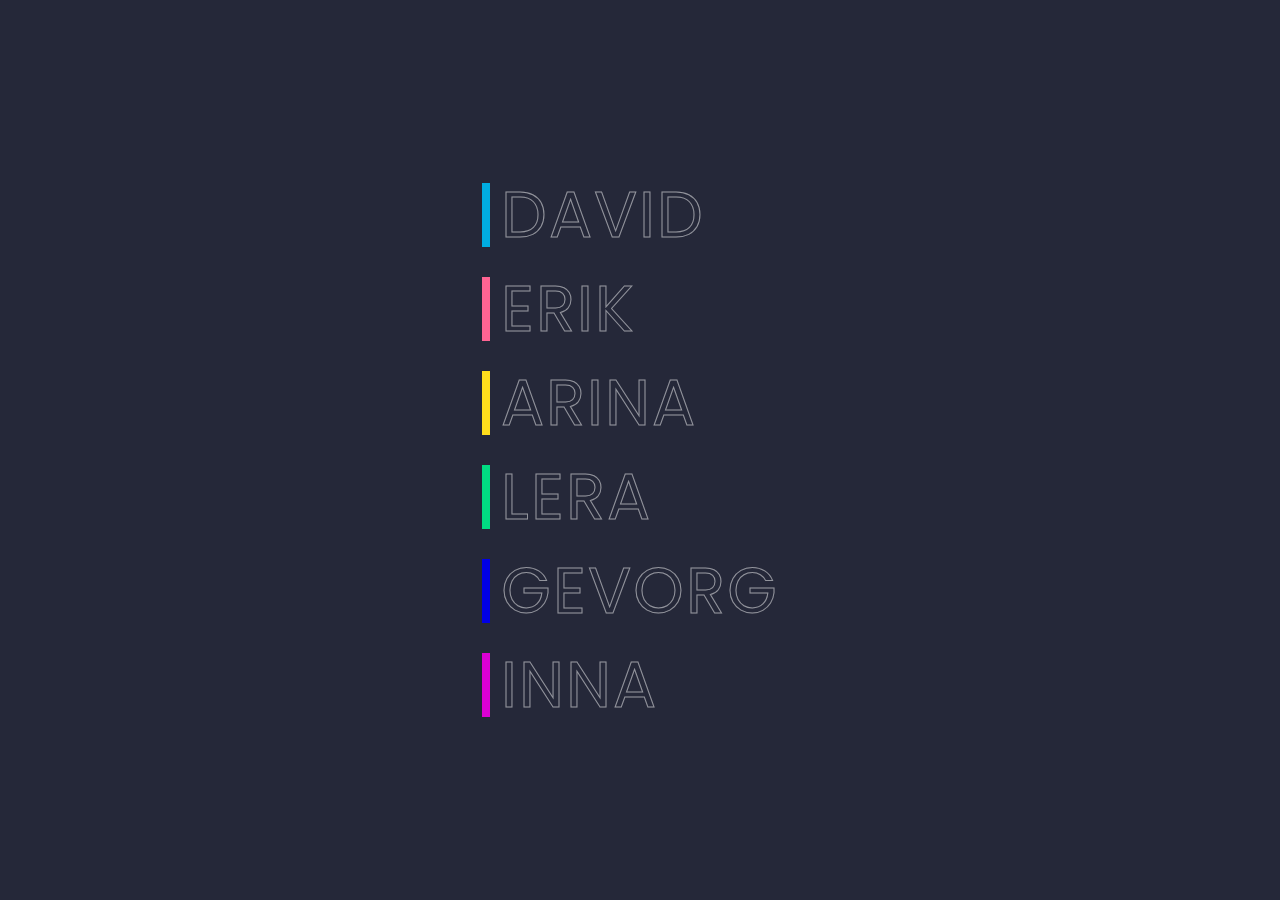
==== index.html @ 9996f0eb "Add files via upload" ====
<!DOCTYPE html>
<html>
<head>
<meta charsSet="UTF-8">
<title>david fldjyan</title>
<link href="styles.css" rel="stylesheet"/>
</head>
<body>
  <ul>
	<li style="--clr:#00ade1">
	  <a href="#" data-text="&nbsp;David">&nbsp;David&nbsp;</a>
	</li>
	<li style="--clr:#ff6493">
	  <a href="#" data-text="&nbsp;Erik">&nbsp;Erik&nbsp;</a>
	</li>
	<li style="--clr:#ffdd1c">
	  <a href="#" data-text="&nbsp;Arina">&nbsp;Arina&nbsp;</a>
	</li>
	<li style="--clr:#00dc82">
	  <a href="#" data-text="&nbsp;Lera">&nbsp;Lera&nbsp;</a>
	</li>
	<li style="--clr:#0000e5">
	  <a href="#" data-text="&nbsp;Gevorg">&nbsp;Gevorg&nbsp;</a>
	</li>
	<li style="--clr:#dc00d4">
	  <a href="#" data-text="&nbsp;Inna">&nbsp;Inna&nbsp;</a>
	</li>
  </ul>
</body>
</html>
---- styles.css ----
@import url('https://fonts.googleapis.com/css2?family=Poppins:ital,wght@1,600&display=swap');
*
{
  margin: 0;
  padding: 0;
  box-sizing: border-box;
  font-family: 'Poppins', sans-serif;
}
body {
  display: flex;
  justify-content: center;
  align-items: center;
  min-height: 100vh;
  background: #252839;
}
ul {
  position: relative;
  display: flex;
  flex-direction: column;
  gap: 30px;
}
ul li {
  position: relative;
  list-style: none;
}
ul li a {
  position: relative;
  font-size: 4em;
  text-decoration: none;
  line-height: 1em;
  letter-spacing: 2px;
  text-transform: uppercase;
  color: transparent;
  -webkit-text-stroke: 1px rgba(255,255,255,0.5);
}
ul li a::before {
  content:attr(data-text);
  position: absolute;
  color: var(--clr);
  width: 0;
  overflow: hidden;
  transition: 1s;
  border-right: 8px solid var(--clr);
  -webkit-text-stroke: 1px var(--clr);
}
ul li a:hover::before {
  width: 100%;
  filter: drop-shadow(0 0 25px var(--clr));
}
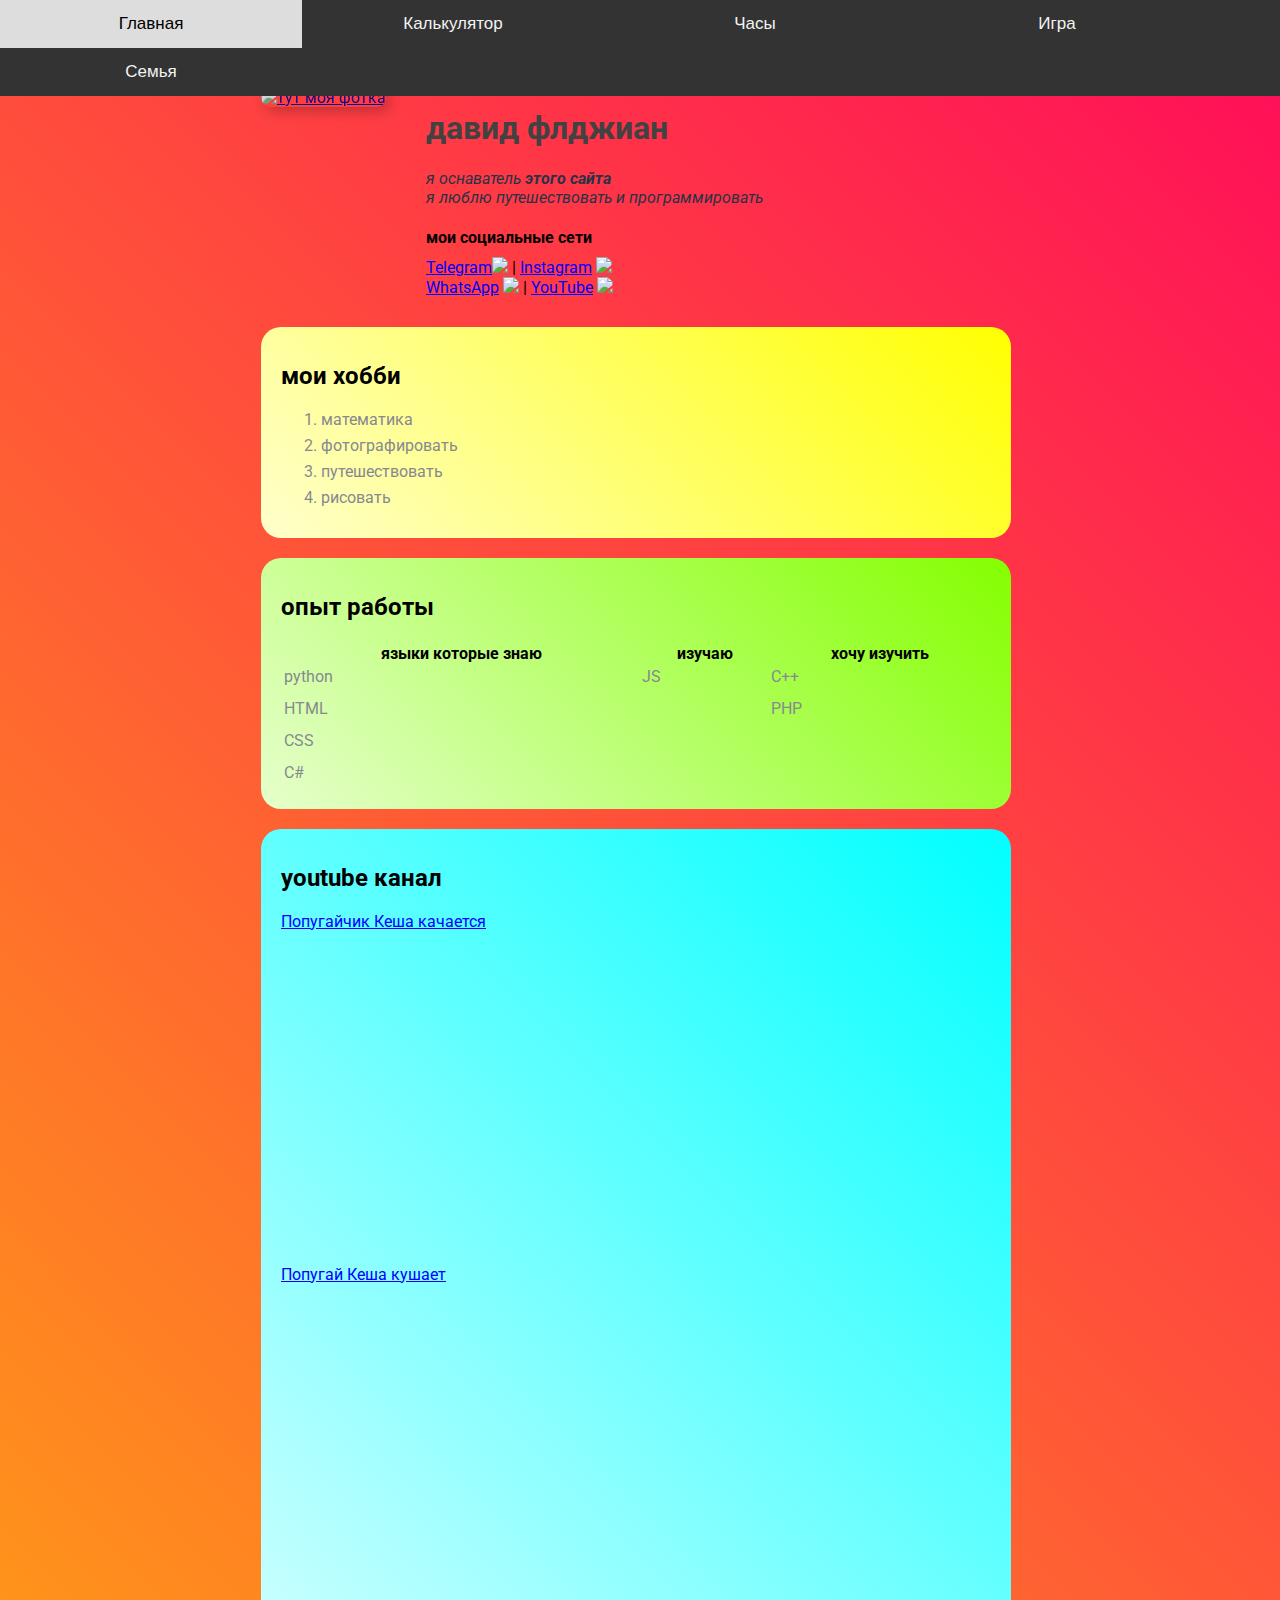
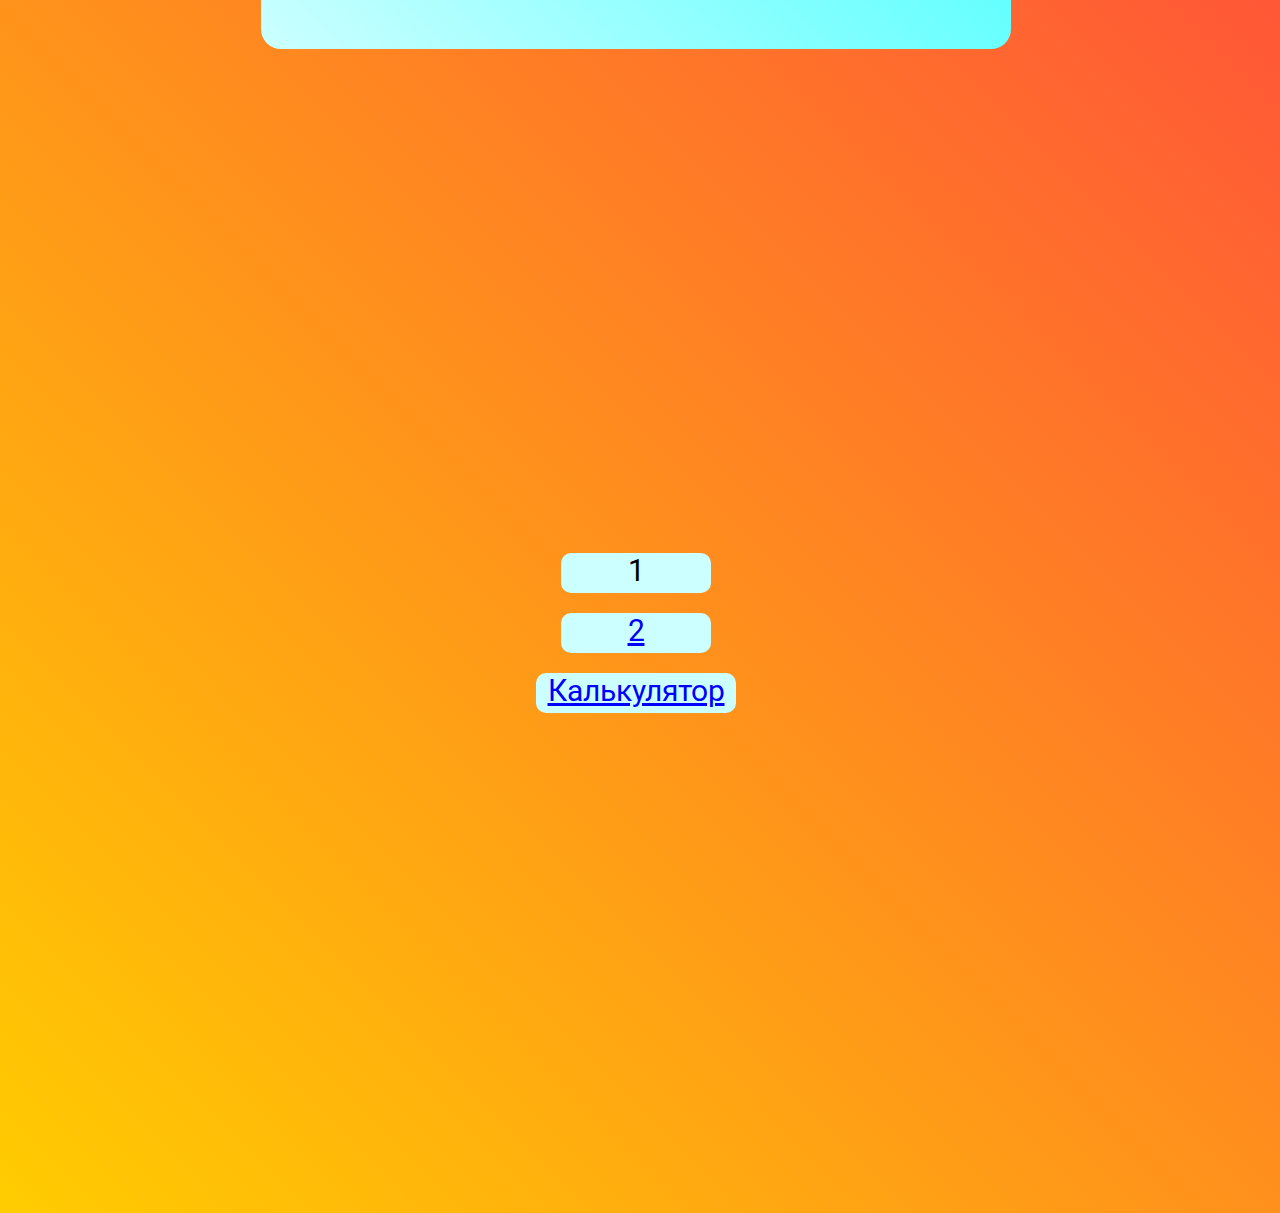
==== commit baa0c2ad: "Add files via upload" ====
--- a/index.html
+++ b/index.html
@@ -1,30 +1,124 @@
 <!DOCTYPE html>
-<html>
-<head>
-<meta charsSet="UTF-8">
-<title>david fldjyan</title>
-<link href="styles.css" rel="stylesheet"/>
-</head>
-<body>
-  <ul>
-	<li style="--clr:#00ade1">
-	  <a href="#" data-text="&nbsp;David">&nbsp;David&nbsp;</a>
-	</li>
-	<li style="--clr:#ff6493">
-	  <a href="#" data-text="&nbsp;Erik">&nbsp;Erik&nbsp;</a>
-	</li>
-	<li style="--clr:#ffdd1c">
-	  <a href="#" data-text="&nbsp;Arina">&nbsp;Arina&nbsp;</a>
-	</li>
-	<li style="--clr:#00dc82">
-	  <a href="#" data-text="&nbsp;Lera">&nbsp;Lera&nbsp;</a>
-	</li>
-	<li style="--clr:#0000e5">
-	  <a href="#" data-text="&nbsp;Gevorg">&nbsp;Gevorg&nbsp;</a>
-	</li>
-	<li style="--clr:#dc00d4">
-	  <a href="#" data-text="&nbsp;Inna">&nbsp;Inna&nbsp;</a>
-	</li>
-  </ul>
-</body>
+<html lang="fr">
+	<head>
+		<meta charsSet="UTF-8">
+		<title>david fldjyan</title>
+		<!-- иконка у вкладки -->
+		<link rel="Icon" type="image/png" href="img/terre.png">
+		<link href="styles.css" rel="stylesheet"/>
+		<script src="app.js"></script>
+
+	</head>
+	<body>
+
+
+		<div class="navbar">
+            <a href="index.html">Главная</a>
+            <a href="calculator.html">Калькулятор</a>
+            <a href="clock.html">Часы</a>
+            <a href="tictactoe.html">Игра</a>
+            <a href="family.html">Семья</a>
+        </div>
+
+
+		<div class="principal_container">
+	
+		
+			<div class="partie_1">
+				</p><a href="k.jpeg.webp" download><img src="img/first.webp"alt="тут моя фотка" class="photo1"></a>
+				<div class="sous_partie_1">
+					<h1 class="name">давид флджиан</h1>
+					<p>я оснаватель<strong> этого сайта</strong>
+					<p>я люблю путешествовать и программировать</p>
+					<h4>мои социальные сети</h4>
+
+					<a target="blanck" href="https://t.me/davka06" target="_blank">Telegram</a><img src="img/telegram.png" width="15px">
+					|
+					<a target="blanck" href="https://instagram.com/davidfldzhian?utm_medium=copy_link" target="_blank">Instagram</a> <img src="img/instagram.png" width="15px">
+					<br>
+					<a target="blanck" href="https://wa.me/330652434784?text=Привет" target="_blank">WhatsApp</a> <img src="img/whatsapp.png" width="15px">
+					|
+					<a target="blanck" href="https://www.youtube.com/@keshaetgosha3512" target="_blank">YouTube</a> <img src="img/youtube.png" width="15px">
+				</div>
+			</div>
+
+
+			<div class="card yellow-gradient">
+				<h2>мои хобби</h2>
+				<ol class="list">
+					<li>математика</li>
+					<li>фотографировать</li>
+					<li>путешествовать</li>
+					<li>рисовать</li>
+				</ol>
+			</div>
+
+
+			<div class="card green-gradient">
+				<h2>опыт работы</h2>
+				<table class="table">
+					<tr>
+						<th>языки которые знаю</th>
+						<th>изучаю</th>
+						<th>хочу изучить</th>
+					</tr>
+					<tr>
+						<td>python</td>
+						<td>JS</td>
+						<td>C++</td>
+					</tr>
+					<tr>
+						<td>HTML</td>
+						<td></td>
+						<td>PHP</td>
+					</tr>
+					<tr>
+						<td>CSS</td>
+						<td></td>
+						<td></td>
+					</tr>
+					<tr>
+						<td>C#</td>
+						<td></td>
+						<td></td>
+					</tr>
+				</table>
+			</div>
+
+
+			<div class="card blue-gradient">
+				<h2>youtube канал</h2>
+				<ul class="youtube">
+					<li><a href="https://www.youtube.com/watch?v=2KnfKZgqo1g">Попугайчик Кеша качается</a></li>
+					<iframe width="560" height="315" src="https://www.youtube.com/embed/2KnfKZgqo1g" title="YouTube video player" frameborder="0" allow="accelerometer; autoplay; clipboard-write; encrypted-media; gyroscope; picture-in-picture" allowfullscreen></iframe>
+					<li><a href="https://www.youtube.com/watch?v=rhFXtfIqIQg">Попугай Кеша кушает</a></li>
+					<iframe width="560" height="315" src="https://www.youtube.com/embed/rhFXtfIqIQg" title="YouTube video player" frameborder="0" allow="accelerometer; autoplay; clipboard-write; encrypted-media; gyroscope; picture-in-picture" allowfullscreen></iframe>
+				</ul>
+			</div>
+
+
+			<div class="maps">
+				<iframe src="https://www.google.com/maps/embed?pb=!1m18!1m12!1m3!1d3143.9735511110616!2d7.292085008765545!3d43.73057690275578!2m3!1f0!2f0!3f0!3m2!1i1024!2i768!4f13.1!3m3!1m2!1s0x12cdc53fe7a59321%3A0x9d50233f66c55167!2s8%20Imp.%20des%20Liserons%2C%2006300%20Nice!5e0!3m2!1sru!2sfr!4v1671573953355!5m2!1sru!2sfr" width="600" height="450" style="border:0;" allowfullscreen="" loading="lazy" referrerpolicy="no-referrer-when-downgrade"></iframe>
+			</div>
+
+
+			<div class="page1">
+				<p>1</p>
+			</div>
+
+			<div class="page2">
+				<a href="youtube.html">2</a>
+			</div>
+
+			<div class="page3">
+				<a href="calculator.html">Калькулятор</a>
+			</div>
+
+			<div style="margin-bottom: 500px;"></div>
+
+
+		</div>
+
+
+	</body>
 </html>--- a/styles.css
+++ b/styles.css
@@ -1,49 +1,282 @@
-@import url('https://fonts.googleapis.com/css2?family=Poppins:ital,wght@1,600&display=swap');
-*
-{
-  margin: 0;
-  padding: 0;
-  box-sizing: border-box;
-  font-family: 'Poppins', sans-serif;
-}
-body {
+@import url('https://fonts.googleapis.com/css2?family=Roboto&display=swap');
+
+body{
+  background: linear-gradient(45deg,#ffcc00, #ff0c5a);    /* цвет фона */
+  font: normal 16px 'Roboto', sans-serif;                     /* шрифт по умолчанию */
+  margin-left: auto;
+}
+
+.partie_1 p {
+    color: #283246;                 /* цвет текста в заголовке */
+    margin: 0;                        /* отступ 0 */
+    font-style: italic;               /* шрифт: italic */
+    /* text-transform: capitalize; */ /* сделать все первые буквы заглавными */
+}
+
+.partie_1{
+  margin-bottom: 30px;   /* отступ снизу 30px */
+  display: flex;         /* можно разместить много вещей в одну линию */
+}
+
+.sous_partie_1 {
+  margin-left: 40px;     /* отступ слева от картинки */
+}
+
+.sous_partie_1  h4 {
+  margin-bottom: 10px;   /* отступ снизу от карточек */
+}
+
+.principal_container{
+  max-width: 750px;    /* максимальный размер */
+  margin: auto;        /* отступ автоматический */
+  padding-top: 80px;   /* отступ сверха */
+}
+
+.yellow-gradient{
+  background: linear-gradient(45deg,#ffffcc,#ffff00); /* градиент ( 45° ) */
+}
+
+.green-gradient{
+  background: linear-gradient(45deg,#e6ffcc,#84ff00); /* градиент ( 45° ) */
+}
+
+.blue-gradient{
+  background: linear-gradient(45deg,#ccffff,#00ffff); /* градиент ( 45° ) */
+}
+
+.card {
+  padding: 15px 20px;   /* отступ изнутри */
+  margin-bottom: 20px;  /* отступ от другой карточки */
+  border-radius: 20px;  /* округление карточки */
+} 
+
+.list li {
+  color: #86898f;     /* цвет элементов */
+  margin-bottom: 7px;   /* отступ между элементами */
+}
+
+.table {
+  width: 100%;      /* таблица во всю карточку */
+}
+
+.table td {
+  padding-bottom: 10px;   /* отступ между элементами */
+  color: #86898f;       /* цвет элементов */
+}
+
+.youtube{
+  padding: 0;          /* расстояние от карточки слева */
+  list-style: none;    /* убрать стиль у листа ( точки ) */
+}
+
+.youtube li{
+  margin-bottom: 10px;  /* расстояние между ссылками */
+  padding-bottom: 5px;  /* расстояние ссылки от низа */
+}
+
+::selection{
+  color: #84ff00;       /* Цвет текста при его выделении */
+  background: #b3ffff;  /* Цвет фона при его выделении */
+}
+
+.name{   
+  /* параметры имени */
+  cursor: pointer; 
+  color: #424242;
+  transition: .5s;
+}
+
+.name:hover{
+  /* подсветка имени ( тень ) */
+  color:#fff;
+  text-shadow: 0 0 5px #03e0f4,
+               0 0 25px #03e0f4,
+               0 0 50px #03e0f4,
+               0 0 100px #03e0f4;
+}
+
+.photo1{
+  /* параметры фотки (тень, фильтр, края, размеры) */
+  width: 400px;
+  border-radius: 28px;
+  box-shadow: 4px 4px 14px rgba(0,0,0,0.25);
+  cursor: pointer;
+  filter: grayscale(.5);
+  transition: .3s;
+  overflow: hidden;
+  z-index: 2;
+/*   filter: blur(5px); */ /* размытие */
+}
+
+.photo1:hover{
+  filter: grayscale(0);                   /* при наведение на фото станоовится цветной */
+  transform: scale(1.1) rotate(3deg);     /* увеличевается в 1.2 раза и поворачивается на 5 градусов */
+
+}
+
+::-webkit-scrollbar{
+  width: 20px;  /* размер scrollbar */
+}
+
+::-webkit-scrollbar-track{
+  background: #c1ffa8 /* цвет scrollbar */
+}
+
+::-webkit-scrollbar-thumb{
+  background: #00c9db /* цвет подвижнной scrollbar */
+}
+
+.maps{
+  /* карты */
+  margin-left: 70px;
+}
+
+.page1{
+  /* переход на вторую страницу */
+  width: 150px;
+  height: 40px;
+  text-align: center;
+  font-size: 30px;
+  background: #ccffff;
+  margin-left: 300px;
+  margin-top: 20px;
+  border-radius: 10px;
+}
+
+.page2{
+  /* переход на вторую страницу */
+  width: 150px;
+  height: 40px;
+  text-align: center;
+  font-size: 30px;
+  background: #ccffff;
+  margin-left: 300px;
+  margin-top: 20px;
+  border-radius: 10px;
+}
+
+.page3{
+  /* переход на вторую страницу */
+  width: 200px;
+  height: 40px;
+  text-align: center;
+  font-size: 30px;
+  background: #ccffff;
+  margin-left: 275px;
+  margin-top: 20px;
+  border-radius: 10px;
+}
+
+.link-list a{
+  color: black;              /* цвет ссылки ( видео ) */
+}
+
+.link-list a:hover{
+  text-decoration: underline;  /* подчеркнуть ссылку когда мышка на ней ( видео ) */
+}
+
+.link-list a:active{
+  color: blue;               /* цвет ссылки в момент нажатия ( видео ) */
+}
+
+.link-list a:visited{
+  color: rgb(128, 128, 128); /* цвет ссылки когда она была посещена ( видео ) */
+}
+
+a {
+  color: rgb(0, 0, 255);     /* цвет ссылки */
+}
+
+.navbar {
+  overflow: hidden;
+  background-color: #333;
+  position: fixed;
+  top: 0;
+  width: 100%;
+  margin-left:  0;
+  z-index: 1;
+}
+
+.navbar a {
+  float: left;
+  display: block;
+  color: #f2f2f2;
+  text-align: center;
+  padding: 14px 16px;
+  text-decoration: none;
+  font-size: 17px;
+  width: 270px;
+  font-family:'Franklin Gothic Medium', 'Arial Narrow', Arial, sans-serif ;
+}
+
+.navbar a:hover {
+  background: #ddd;
+  color: black;
+}
+
+.main {
+  padding: 16px;
+  margin-top: 30px;
+  height: 1500px; /* Used in this example to enable scrolling */
+}
+
+
+
+
+
+
+
+
+
+
+
+
+
+
+
+
+
+
+
+
+
+
+
+/* .contact h2 {
+  text-align: center;
+}
+.form-group label {
+  display: block;
+  font-size: 14px;
+  color: #86898f
+}
+  boxorm-group textarea {
+  border: none;
+  border-bottom: 1px solid #ccc;
+  color: #000;
+  padding: 15px 0 10px;
+  outline: none;
+  font-family: inherit;
+
+}
+.row {
   display: flex;
-  justify-content: center;
-  align-items: center;
-  min-height: 100vh;
-  background: #252839;
-}
-ul {
-  position: relative;
-  display: flex;
-  flex-direction: column;
-  gap: 30px;
-}
-ul li {
-  position: relative;
-  list-style: none;
-}
-ul li a {
-  position: relative;
-  font-size: 4em;
-  text-decoration: none;
-  line-height: 1em;
-  letter-spacing: 2px;
-  text-transform: uppercase;
-  color: transparent;
-  -webkit-text-stroke: 1px rgba(255,255,255,0.5);
-}
-ul li a::before {
-  content:attr(data-text);
-  position: absolute;
-  color: var(--clr);
-  width: 0;
-  overflow: hidden;
-  transition: 1s;
-  border-right: 8px solid var(--clr);
-  -webkit-text-stroke: 1px var(--clr);
-}
-ul li a:hover::before {
-  width: 100%;
-  filter: drop-shadow(0 0 25px var(--clr));
-}+  margin-bottom: 20px;
+}
+.row > .form-group {
+  width: 50%;
+}
+.row > .form-group:first-child {
+  margin-right: 20px;
+}
+.btn {
+  background: #111;
+  padding: 15px 20px;
+  color: #fff;
+  border: none;
+  font-family: inherit;
+  cursor: pointer;
+}
+.btn:hover {
+  opacity: 0.9;
+} */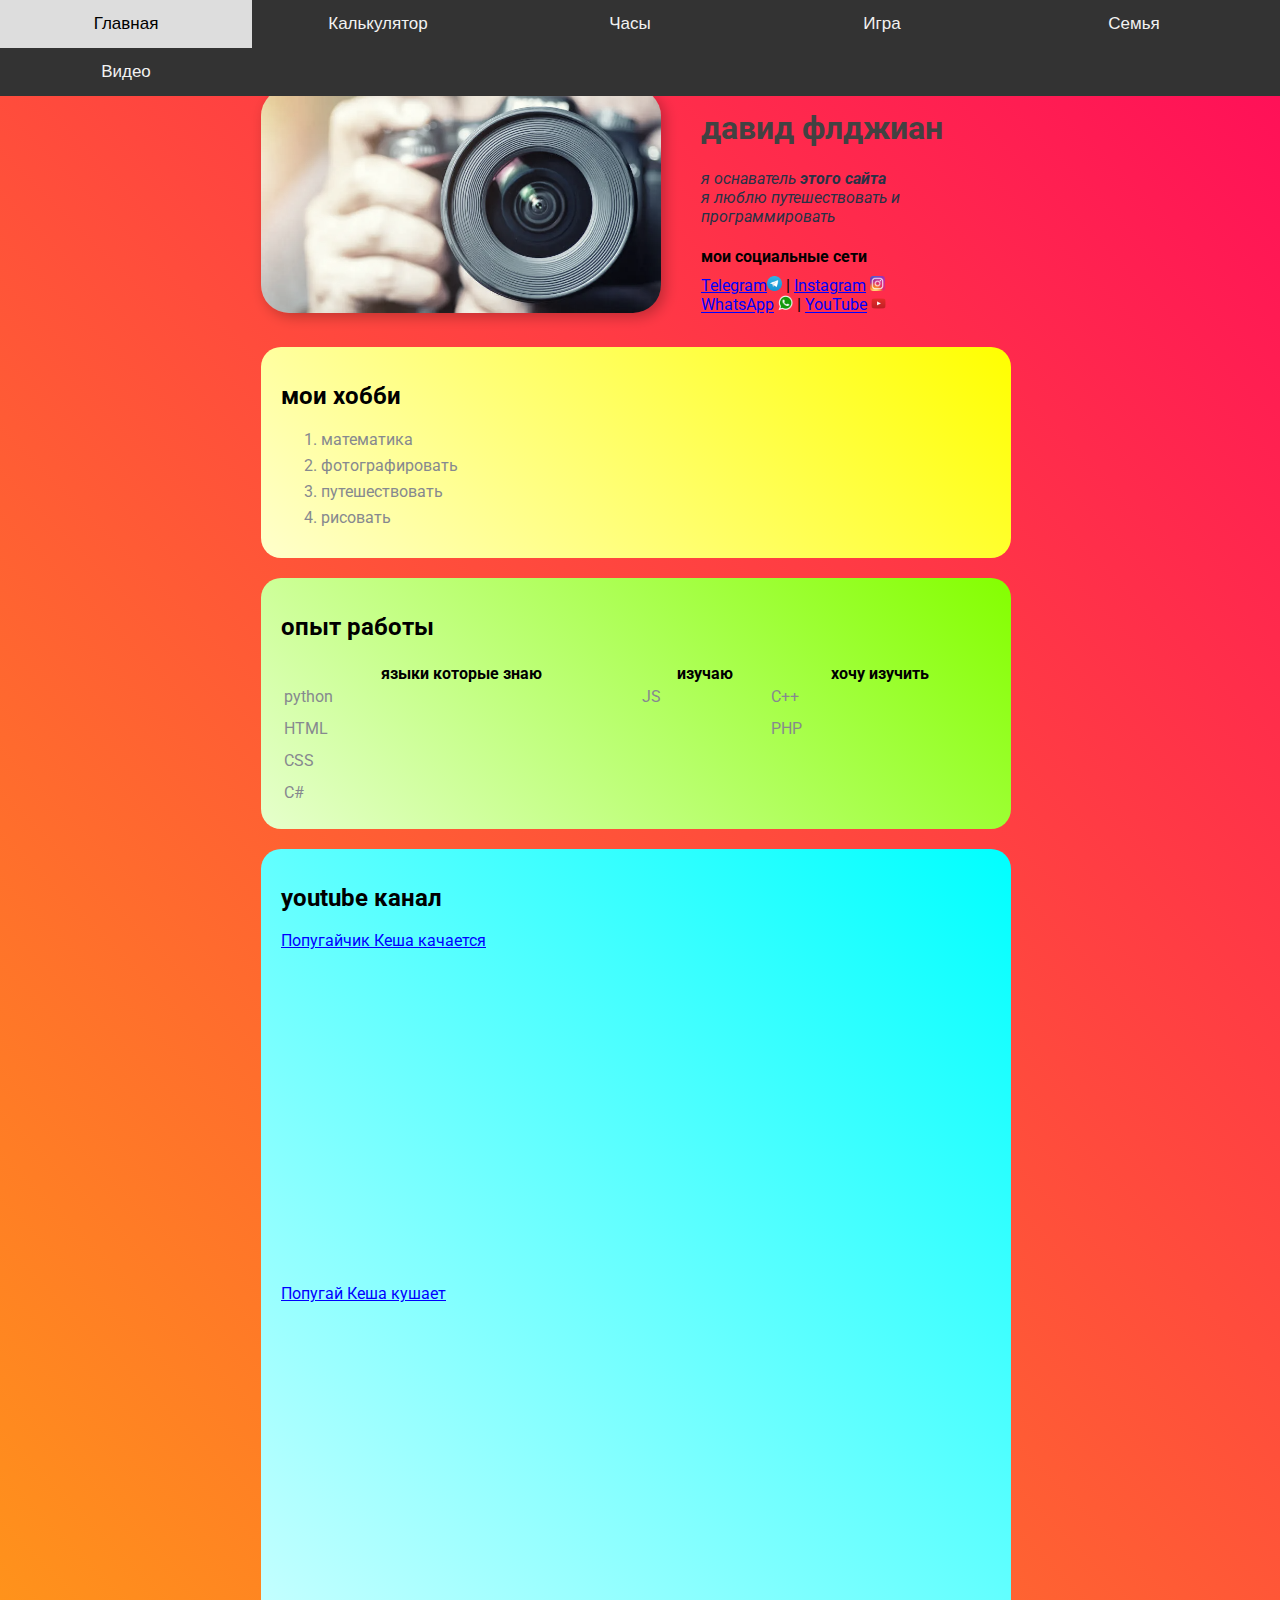
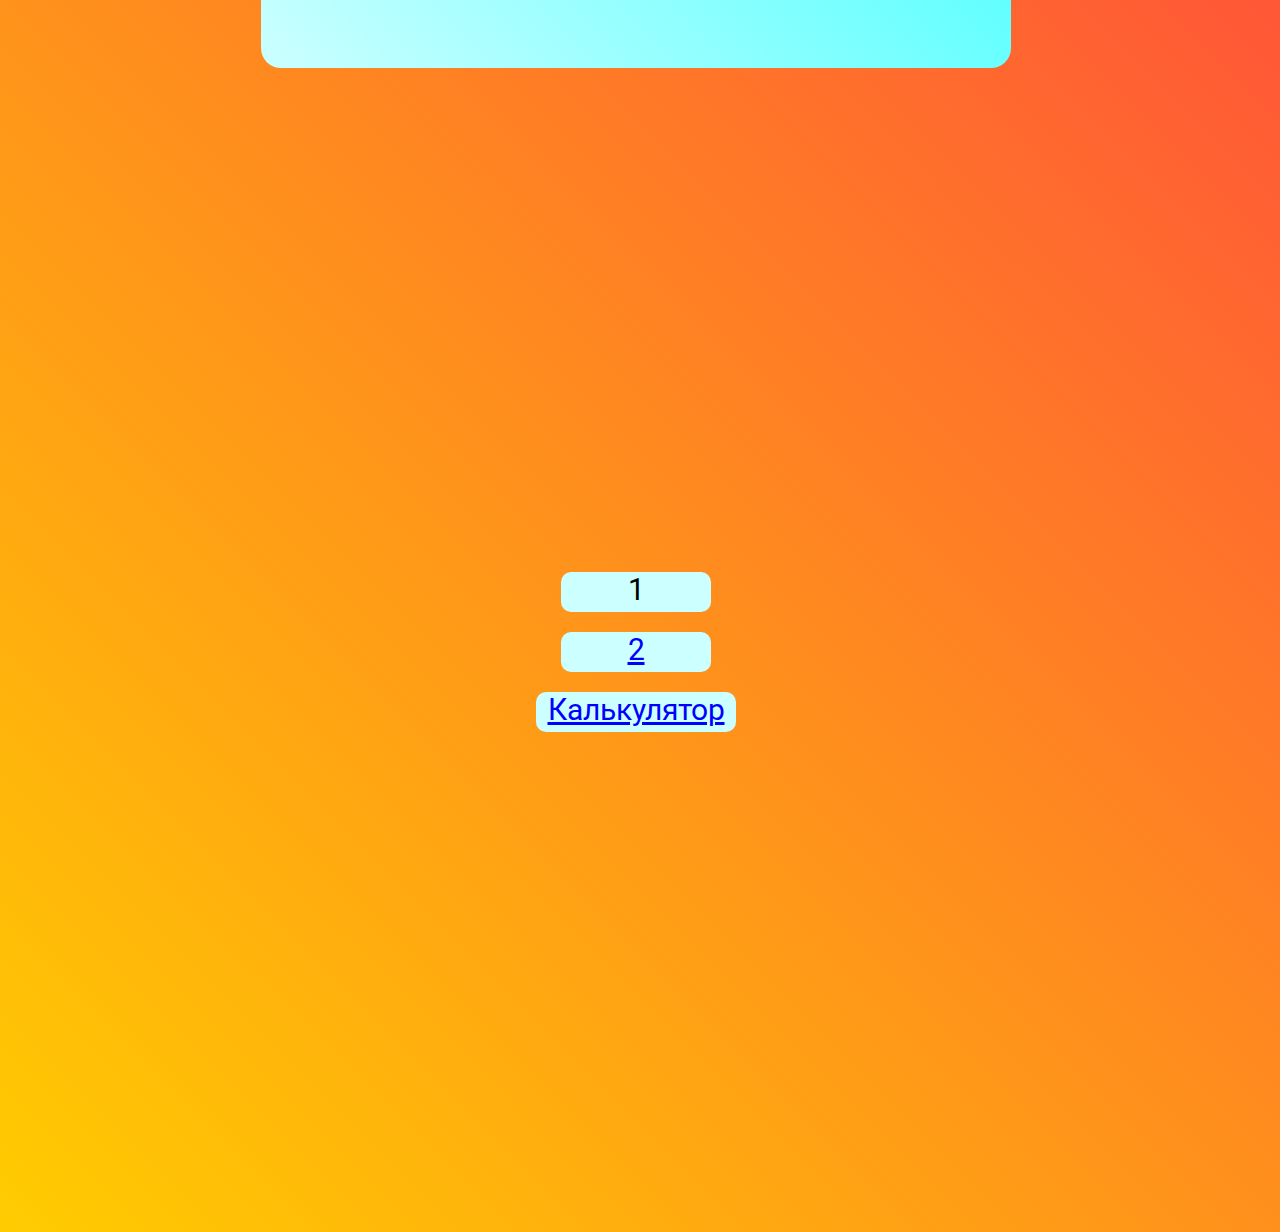
==== commit 909da3b0: "Summary" ====
--- a/index.html
+++ b/index.html
@@ -18,6 +18,7 @@
             <a href="clock.html">Часы</a>
             <a href="tictactoe.html">Игра</a>
             <a href="family.html">Семья</a>
+			<a href="video.html">Видео</a>
         </div>
 
 
--- a/styles.css
+++ b/styles.css
@@ -205,7 +205,7 @@
   padding: 14px 16px;
   text-decoration: none;
   font-size: 17px;
-  width: 270px;
+  width: 220px;
   font-family:'Franklin Gothic Medium', 'Arial Narrow', Arial, sans-serif ;
 }
 
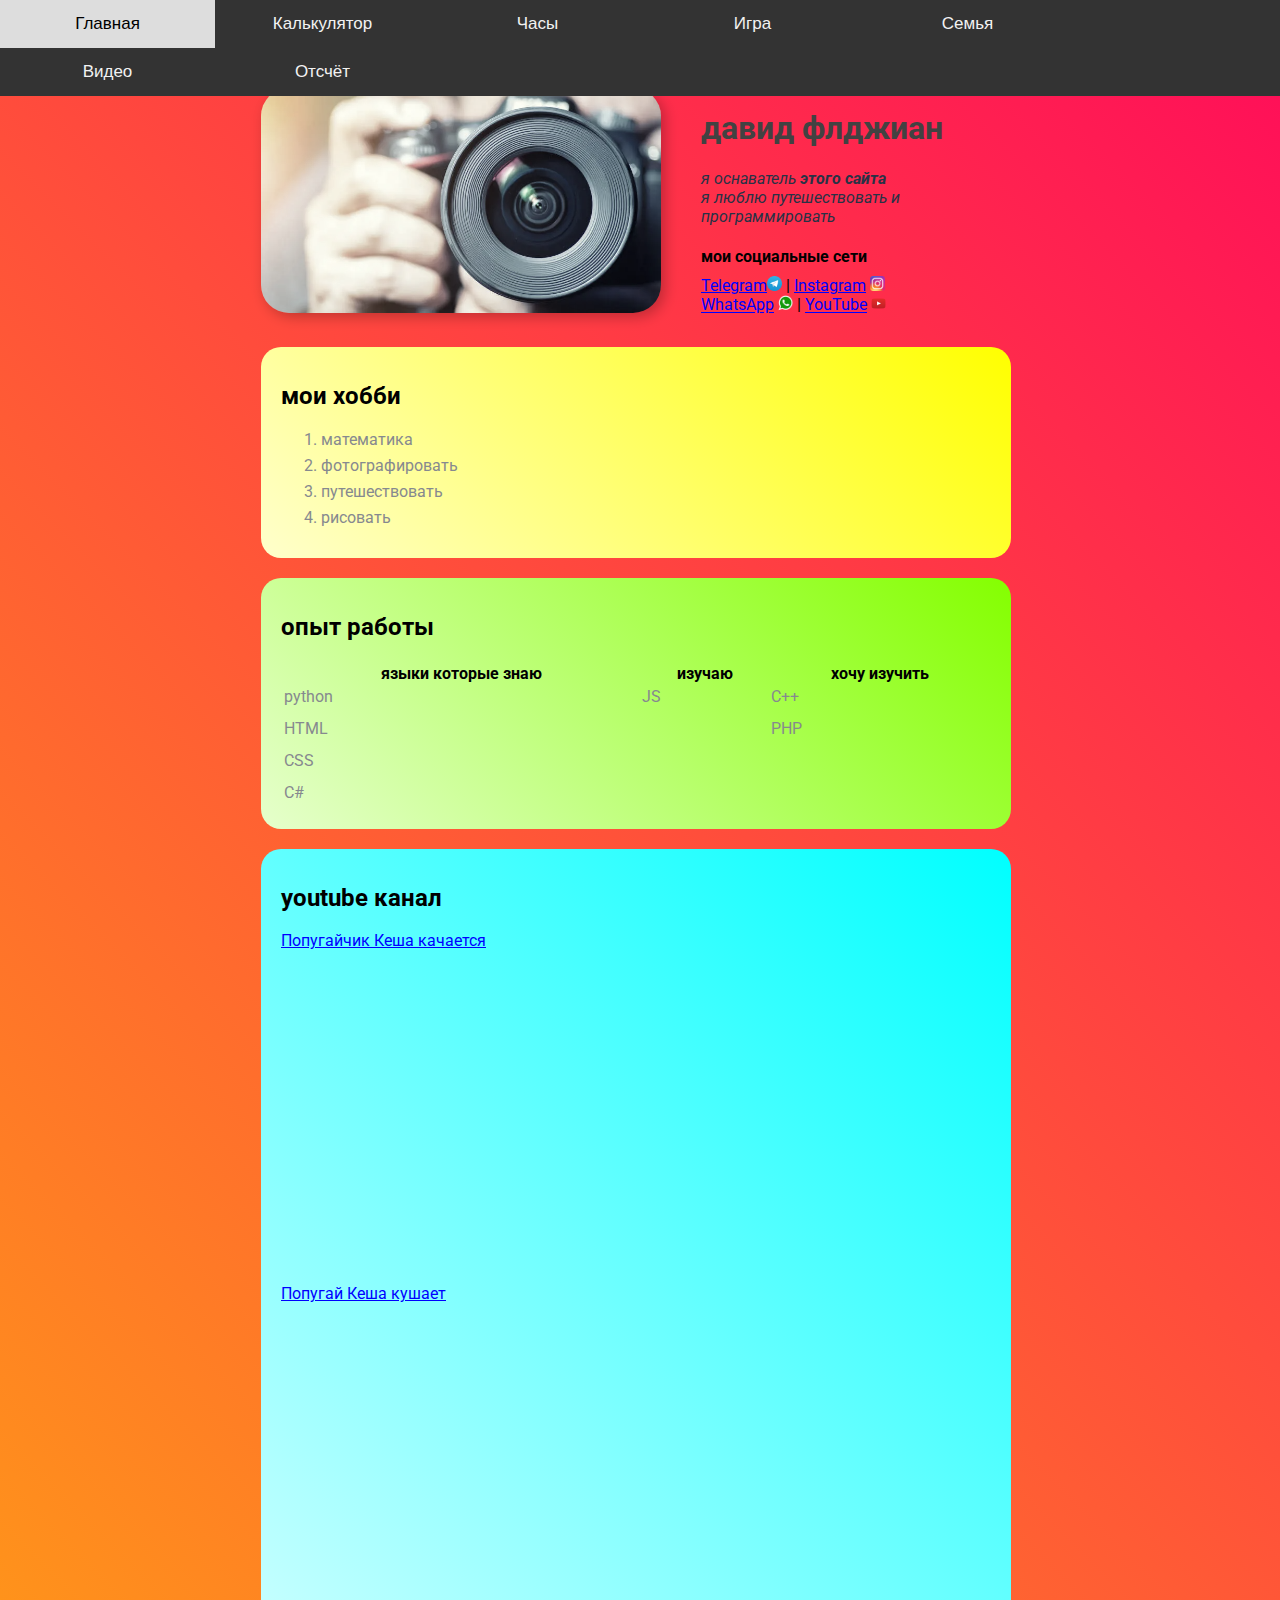
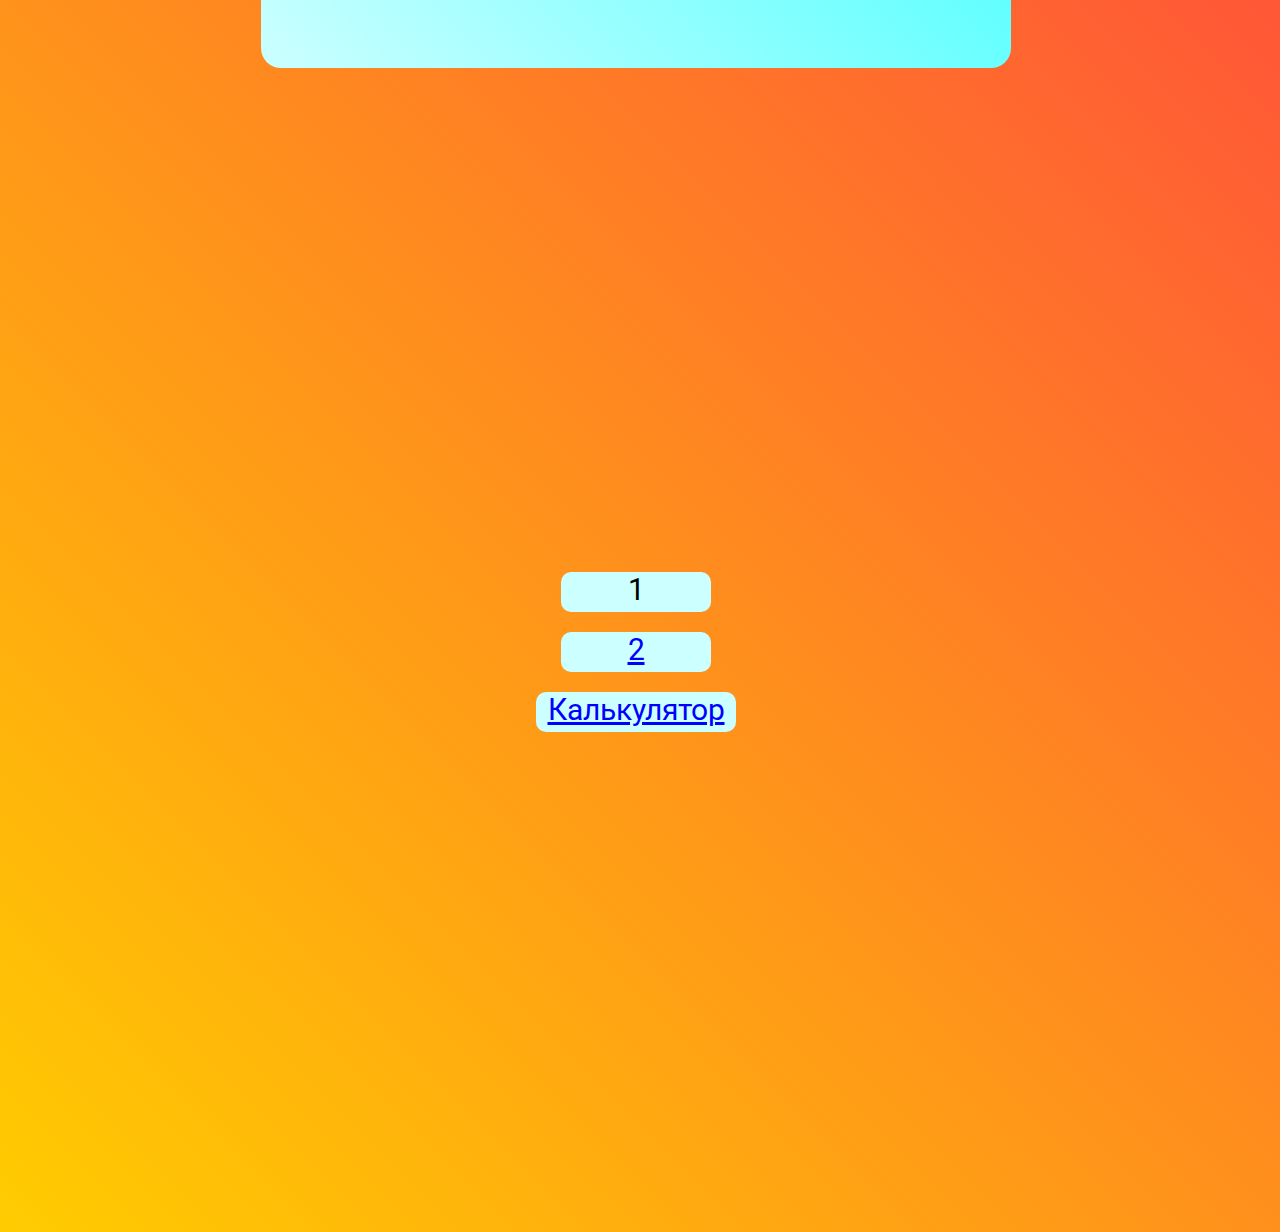
==== commit 0e924d64: "Summary" ====
--- a/index.html
+++ b/index.html
@@ -19,6 +19,7 @@
             <a href="tictactoe.html">Игра</a>
             <a href="family.html">Семья</a>
 			<a href="video.html">Видео</a>
+			<a href="new_year.html">Отсчёт</a>
         </div>
 
 
--- a/styles.css
+++ b/styles.css
@@ -204,22 +204,15 @@
   text-align: center;
   padding: 14px 16px;
   text-decoration: none;
+  font-family:'Franklin Gothic Medium', 'Arial Narrow', Arial, sans-serif ;
   font-size: 17px;
-  width: 220px;
-  font-family:'Franklin Gothic Medium', 'Arial Narrow', Arial, sans-serif ;
+  width: 183px;
 }
 
 .navbar a:hover {
   background: #ddd;
   color: black;
 }
-
-.main {
-  padding: 16px;
-  margin-top: 30px;
-  height: 1500px; /* Used in this example to enable scrolling */
-}
-
 
 
 
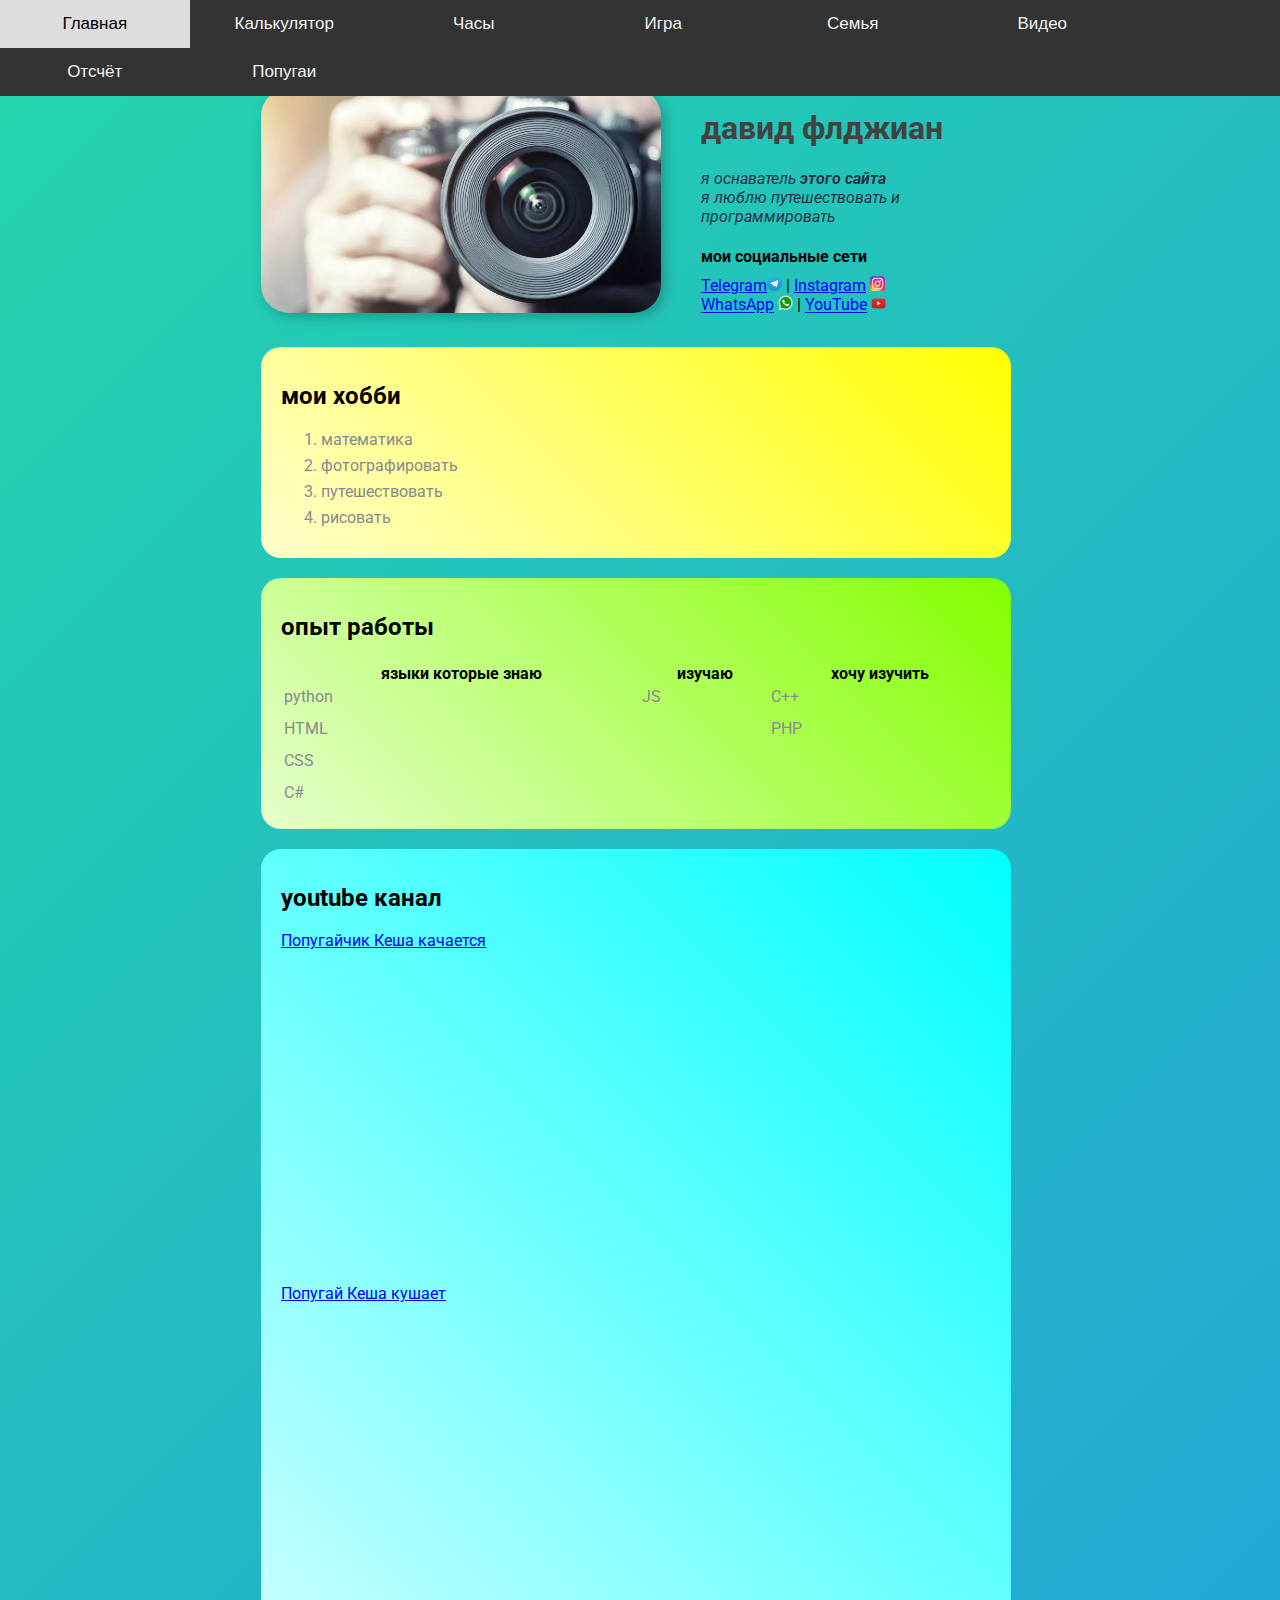
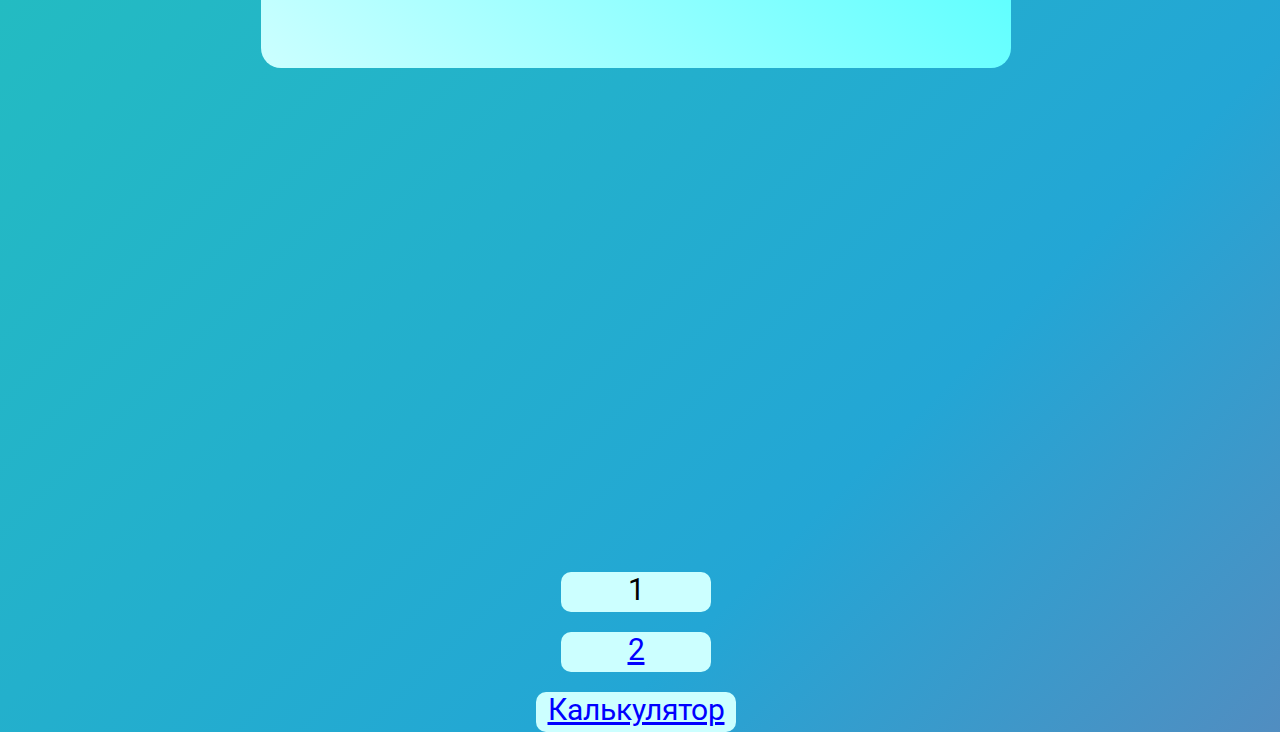
==== commit e12eb841: "Summary" ====
--- a/index.html
+++ b/index.html
@@ -11,16 +11,17 @@
 	</head>
 	<body>
 
-
+		
 		<div class="navbar">
-            <a href="index.html">Главная</a>
-            <a href="calculator.html">Калькулятор</a>
-            <a href="clock.html">Часы</a>
-            <a href="tictactoe.html">Игра</a>
-            <a href="family.html">Семья</a>
+			<a href="index.html">Главная</a>
+			<a href="calculator.html">Калькулятор</a>
+			<a href="clock.html">Часы</a>
+			<a href="tictactoe.html">Игра</a>
+			<a href="family.html">Семья</a>
 			<a href="video.html">Видео</a>
 			<a href="new_year.html">Отсчёт</a>
-        </div>
+			<a href="perruche.html">Попугаи</a>
+		</div>
 
 
 		<div class="principal_container">
--- a/styles.css
+++ b/styles.css
@@ -1,10 +1,27 @@
 @import url('https://fonts.googleapis.com/css2?family=Roboto&display=swap');
 
 body{
-  background: linear-gradient(45deg,#ffcc00, #ff0c5a);    /* цвет фона */
   font: normal 16px 'Roboto', sans-serif;                     /* шрифт по умолчанию */
   margin-left: auto;
-}
+	background: linear-gradient(-45deg, #ee7752, #e73c7e, #23a6d5, #23d5ab);
+	background-size: 400% 400%;
+	animation: gradient 5s ease infinite;
+	height: 100vh;
+}
+
+@keyframes gradient {
+	0% {
+		background-position: 0% 50%;
+	}
+	50% {
+		background-position: 100% 50%;
+	}
+	100% {
+		background-position: 0% 50%;
+	}
+}
+
+/* #ffcc00, #ff0c5a */
 
 .partie_1 p {
     color: #283246;                 /* цвет текста в заголовке */
@@ -206,7 +223,7 @@
   text-decoration: none;
   font-family:'Franklin Gothic Medium', 'Arial Narrow', Arial, sans-serif ;
   font-size: 17px;
-  width: 183px;
+  width: 157.5px;
 }
 
 .navbar a:hover {
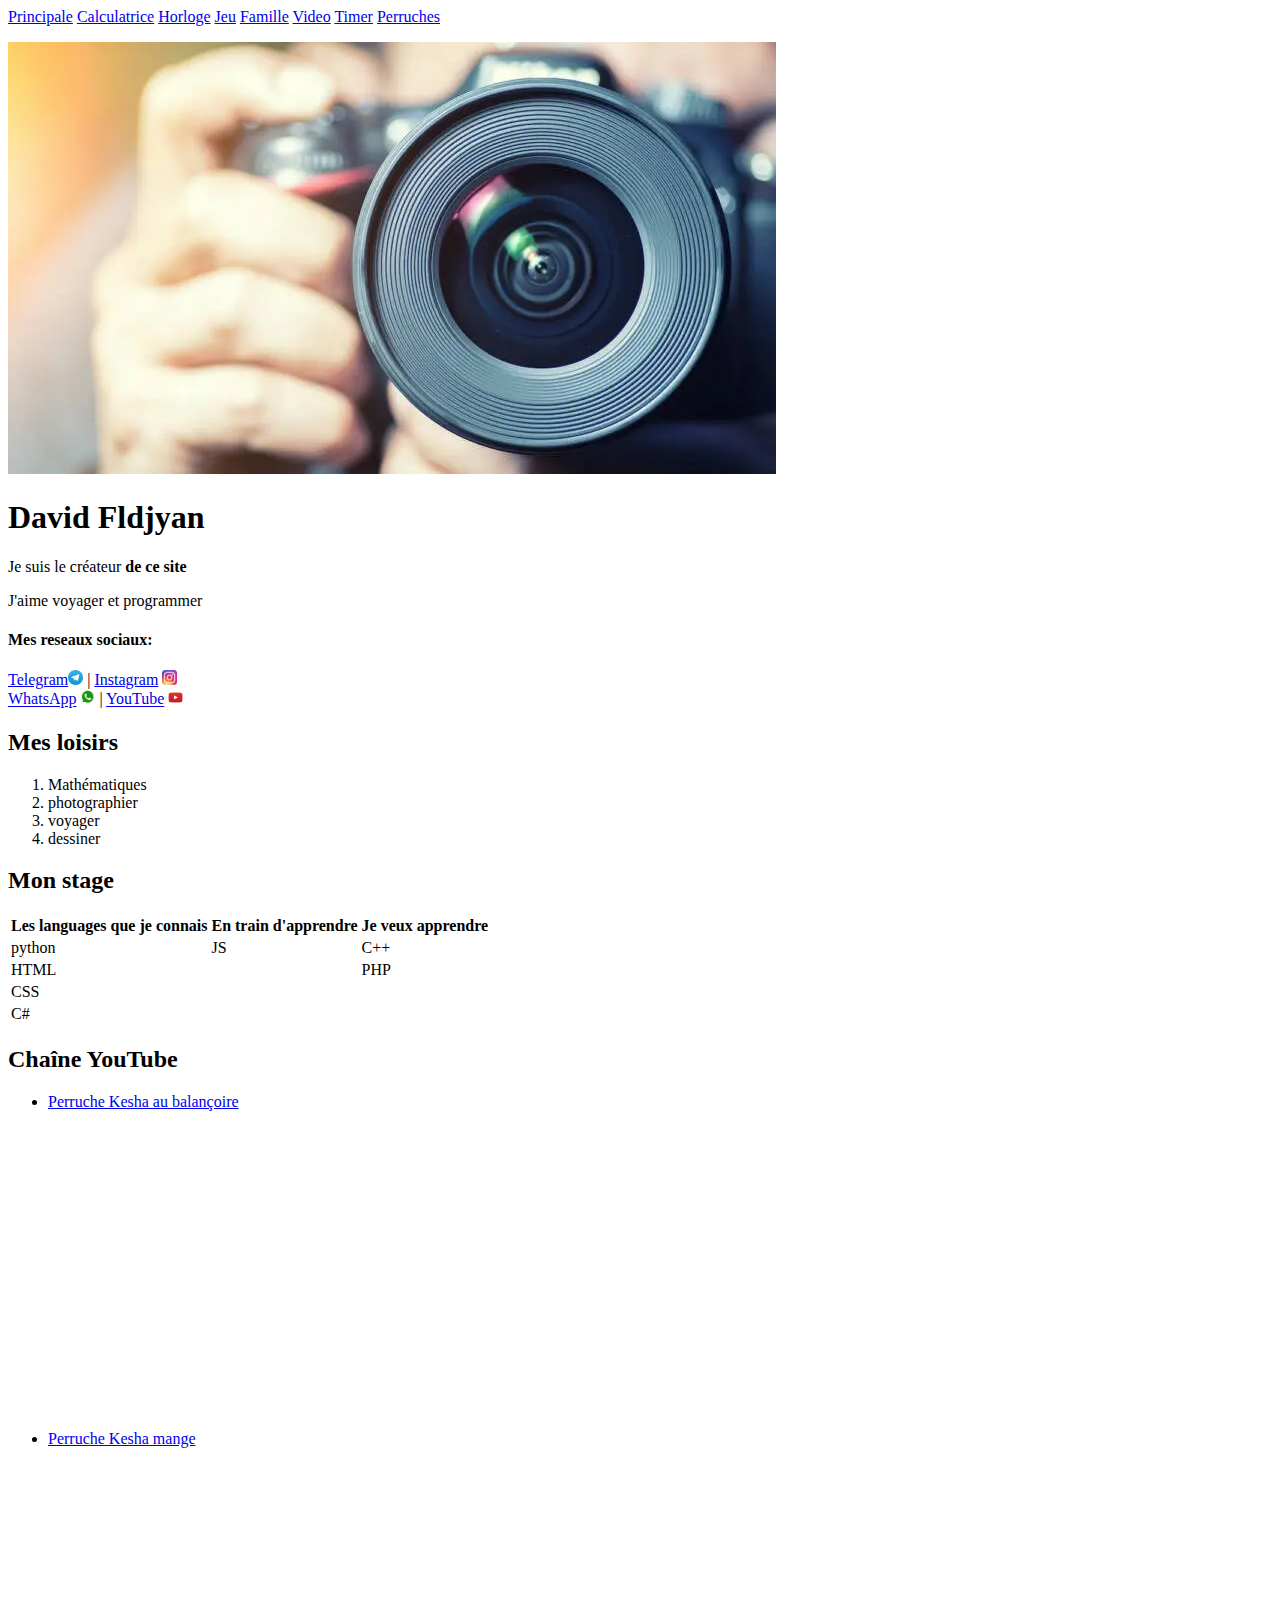
==== commit 54fa862a: "Summary" ====
--- a/index.html
+++ b/index.html
@@ -1,39 +1,39 @@
 <!DOCTYPE html>
 <html lang="fr">
+
 	<head>
 		<meta charsSet="UTF-8">
 		<title>david fldjyan</title>
-		<!-- иконка у вкладки -->
+		<!-- icone -->
 		<link rel="Icon" type="image/png" href="img/terre.png">
 		<link href="styles.css" rel="stylesheet"/>
 		<script src="app.js"></script>
+	</head>
 
-	</head>
 	<body>
-
 		
 		<div class="navbar">
-			<a href="index.html">Главная</a>
-			<a href="calculator.html">Калькулятор</a>
-			<a href="clock.html">Часы</a>
-			<a href="tictactoe.html">Игра</a>
-			<a href="family.html">Семья</a>
-			<a href="video.html">Видео</a>
-			<a href="new_year.html">Отсчёт</a>
-			<a href="perruche.html">Попугаи</a>
+			<a href="index.html">Principale</a>
+			<a href="calculator.html">Calculatrice</a>
+			<a href="clock.html">Horloge</a>
+			<a href="tictactoe.html">Jeu</a>
+			<a href="family.html">Famille</a>
+			<a href="video.html">Video</a>
+			<a href="new_year.html">Timer</a>
+			<a href="perruche.html">Perruches</a>
 		</div>
-
 
 		<div class="principal_container">
 	
-		
 			<div class="partie_1">
-				</p><a href="k.jpeg.webp" download><img src="img/first.webp"alt="тут моя фотка" class="photo1"></a>
+
+				</p><a href="k.jpeg.webp" download><img src="img/first.webp"alt="ma photo ;)" class="photo1"></a>
+				
 				<div class="sous_partie_1">
-					<h1 class="name">давид флджиан</h1>
-					<p>я оснаватель<strong> этого сайта</strong>
-					<p>я люблю путешествовать и программировать</p>
-					<h4>мои социальные сети</h4>
+					<h1 class="name">David Fldjyan</h1>
+					<p>Je suis le créateur<strong> de ce site</strong>
+					<p>J'aime voyager et programmer</p>
+					<h4>Mes reseaux sociaux:</h4>
 
 					<a target="blanck" href="https://t.me/davka06" target="_blank">Telegram</a><img src="img/telegram.png" width="15px">
 					|
@@ -43,85 +43,85 @@
 					|
 					<a target="blanck" href="https://www.youtube.com/@keshaetgosha3512" target="_blank">YouTube</a> <img src="img/youtube.png" width="15px">
 				</div>
+			
 			</div>
 
+			<div class="card yellow-gradient">
 
-			<div class="card yellow-gradient">
-				<h2>мои хобби</h2>
+				<h2>Mes loisirs</h2>
+
 				<ol class="list">
-					<li>математика</li>
-					<li>фотографировать</li>
-					<li>путешествовать</li>
-					<li>рисовать</li>
+					<li>Mathématiques</li>
+					<li>photographier</li>
+					<li>voyager</li>
+					<li>dessiner</li>
 				</ol>
+
 			</div>
 
+			<div class="card green-gradient">
 
-			<div class="card green-gradient">
-				<h2>опыт работы</h2>
+				<h2>Mon stage</h2>
+
 				<table class="table">
+
 					<tr>
-						<th>языки которые знаю</th>
-						<th>изучаю</th>
-						<th>хочу изучить</th>
+						<th>Les languages que je connais</th>
+						<th>En train d'apprendre</th>
+						<th>Je veux apprendre</th>
 					</tr>
+
 					<tr>
 						<td>python</td>
 						<td>JS</td>
 						<td>C++</td>
 					</tr>
+
 					<tr>
 						<td>HTML</td>
 						<td></td>
 						<td>PHP</td>
 					</tr>
+
 					<tr>
 						<td>CSS</td>
 						<td></td>
 						<td></td>
 					</tr>
+
 					<tr>
 						<td>C#</td>
 						<td></td>
 						<td></td>
 					</tr>
+
 				</table>
+
 			</div>
 
+			<div class="card blue-gradient">
 
-			<div class="card blue-gradient">
-				<h2>youtube канал</h2>
+				<h2>Chaîne YouTube</h2>
+
 				<ul class="youtube">
-					<li><a href="https://www.youtube.com/watch?v=2KnfKZgqo1g">Попугайчик Кеша качается</a></li>
+
+					<li><a href="https://www.youtube.com/watch?v=2KnfKZgqo1g">Perruche Kesha au balançoire</a></li>
 					<iframe width="560" height="315" src="https://www.youtube.com/embed/2KnfKZgqo1g" title="YouTube video player" frameborder="0" allow="accelerometer; autoplay; clipboard-write; encrypted-media; gyroscope; picture-in-picture" allowfullscreen></iframe>
-					<li><a href="https://www.youtube.com/watch?v=rhFXtfIqIQg">Попугай Кеша кушает</a></li>
+					<li><a href="https://www.youtube.com/watch?v=rhFXtfIqIQg">Perruche Kesha mange</a></li>
 					<iframe width="560" height="315" src="https://www.youtube.com/embed/rhFXtfIqIQg" title="YouTube video player" frameborder="0" allow="accelerometer; autoplay; clipboard-write; encrypted-media; gyroscope; picture-in-picture" allowfullscreen></iframe>
+				
 				</ul>
+
 			</div>
-
 
 			<div class="maps">
 				<iframe src="https://www.google.com/maps/embed?pb=!1m18!1m12!1m3!1d3143.9735511110616!2d7.292085008765545!3d43.73057690275578!2m3!1f0!2f0!3f0!3m2!1i1024!2i768!4f13.1!3m3!1m2!1s0x12cdc53fe7a59321%3A0x9d50233f66c55167!2s8%20Imp.%20des%20Liserons%2C%2006300%20Nice!5e0!3m2!1sru!2sfr!4v1671573953355!5m2!1sru!2sfr" width="600" height="450" style="border:0;" allowfullscreen="" loading="lazy" referrerpolicy="no-referrer-when-downgrade"></iframe>
 			</div>
 
-
-			<div class="page1">
-				<p>1</p>
-			</div>
-
-			<div class="page2">
-				<a href="youtube.html">2</a>
-			</div>
-
-			<div class="page3">
-				<a href="calculator.html">Калькулятор</a>
-			</div>
-
 			<div style="margin-bottom: 500px;"></div>
-
 
 		</div>
 
-
 	</body>
+	
 </html>